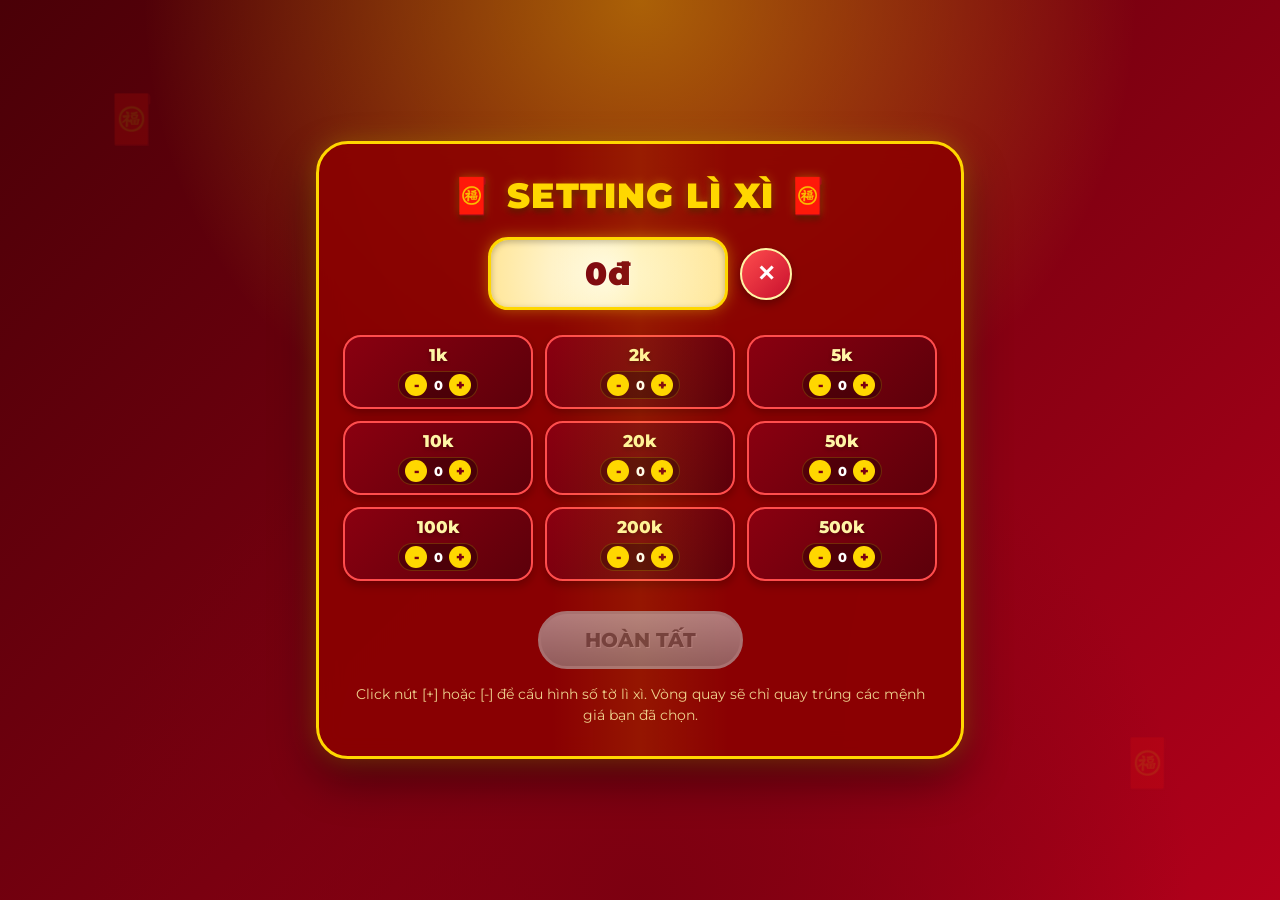
==== index.html @ 2b93f92f "Rename LixiMayMan.html to index.html" ====
<!DOCTYPE html>
<html lang="vi">

<head>
    <meta charset="UTF-8" />
    <meta name="viewport" content="width=device-width, initial-scale=1.0" />
    <title>🧧 Lì Xì May Mắn - Vòng Quay Tết 🧧</title>
    <!-- Google Fonts Montserrat for premium look and excellent Vietnamese support -->
    <link rel="preconnect" href="https://fonts.googleapis.com">
    <link rel="preconnect" href="https://fonts.gstatic.com" crossorigin>
    <link href="https://fonts.googleapis.com/css2?family=Montserrat:wght@400;600;700;900&display=swap" rel="stylesheet">
    <style>
        :root {
            --red-primary: #c8102e;
            --red-dark: #7a0010;
            --red-light: #ff4d4d;
            --gold-primary: #ffd700;
            --gold-light: #fff5a6;
            --gold-dark: #cc9900;
            --white: #ffffff;
            --bg-glass: rgba(139, 0, 0, 0.88);
            --border-gold: 3px solid #ffd700;
        }

        * {
            box-sizing: border-box;
            margin: 0;
            padding: 0;
            font-family: 'Montserrat', sans-serif;
        }

        body {
            min-height: 100vh;
            display: flex;
            justify-content: center;
            align-items: center;
            background: 
                radial-gradient(circle at top, rgba(255, 215, 0, 0.45), transparent 45%),
                radial-gradient(circle at bottom, rgba(122, 0, 16, 0.9), transparent 50%),
                linear-gradient(135deg, #4a0007, #7a0010, #b3001b);
            color: var(--white);
            overflow-x: hidden;
            position: relative;
        }

        /* Ambient Lucky Decorative Background Elements */
        body::before, body::after {
            content: '🧧';
            position: fixed;
            font-size: 3rem;
            opacity: 0.15;
            z-index: 0;
            pointer-events: none;
            animation: floatSlow 8s ease-in-out infinite;
        }
        body::before { top: 10%; left: 8%; animation-delay: 0s; }
        body::after { bottom: 12%; right: 8%; animation-delay: 4s; }

        @keyframes floatSlow {
            0%, 100% { transform: translateY(0) rotate(0deg); }
            50% { transform: translateY(-20px) rotate(15deg); }
        }

        .app {
            width: min(95vw, 680px);
            padding: 16px;
            z-index: 1;
        }

        .panel {
            background: var(--bg-glass);
            border: var(--border-gold);
            border-radius: 32px;
            padding: 30px 24px;
            box-shadow: 
                0 0 25px rgba(255, 215, 0, 0.25),
                0 20px 45px rgba(0, 0, 0, 0.45);
            text-align: center;
            backdrop-filter: blur(12px);
            -webkit-backdrop-filter: blur(12px);
            transition: opacity 0.3s ease, transform 0.3s ease;
            position: relative;
            overflow: hidden;
        }

        /* Subtle Gold Rim Shine Effect */
        .panel::before {
            content: '';
            position: absolute;
            top: -50%;
            left: -50%;
            width: 200%;
            height: 200%;
            background: linear-gradient(
                45deg,
                transparent 45%,
                rgba(255, 215, 0, 0.1) 50%,
                transparent 55%
            );
            transform: rotate(45deg);
            animation: shine 4.5s infinite linear;
            pointer-events: none;
        }

        @keyframes shine {
            0% { transform: translate(-30%, -30%) rotate(45deg); }
            100% { transform: translate(30%, 30%) rotate(45deg); }
        }

        h1, h2 {
            color: var(--gold-primary);
            font-size: clamp(1rem, 4.6vw, 2.2rem);
            font-weight: 900;
            text-transform: uppercase;
            letter-spacing: 1px;
            margin-bottom: 20px;
            text-shadow: 0 4px 6px rgba(0, 0, 0, 0.4), 0 0 10px rgba(255, 215, 0, 0.35);
            white-space: nowrap;
        }

        /* Remaining Budget Display on Wheel Screen */
        .remaining-budget {
            background: rgba(0, 0, 0, 0.35);
            border: 2px solid rgba(255, 215, 0, 0.3);
            display: none;
            align-items: center;
            gap: 8px;
            padding: 8px 18px;
            border-radius: 999px;
            font-size: 16px;
            font-weight: 700;
            color: var(--gold-light);
            margin-bottom: 10px;
            box-shadow: inset 0 2px 4px rgba(0, 0, 0, 0.3);
        }

        .remaining-budget span {
            color: var(--gold-primary);
            font-weight: 900;
        }

        /* Money Display Section */
        .money-display {
            display: flex;
            gap: 12px;
            justify-content: center;
            align-items: center;
            margin: 15px auto 25px;
        }

        #totalMoney {
            min-width: 240px;
            padding: 14px 20px;
            border-radius: 20px;
            background: radial-gradient(circle, #fffdf0, #ffe699);
            color: var(--red-dark);
            font-size: 32px;
            font-weight: 900;
            border: 3px solid var(--gold-primary);
            box-shadow: 
                inset 0 2px 6px rgba(0, 0, 0, 0.25),
                0 0 15px rgba(255, 215, 0, 0.4);
            letter-spacing: 0.5px;
            text-shadow: 1px 1px 0 rgba(255, 255, 255, 0.6);
        }

        /* Buttons Styling */
        button {
            border: 0;
            cursor: pointer;
            font-weight: 800;
            text-transform: uppercase;
            transition: all 0.15s cubic-bezier(0.175, 0.885, 0.32, 1.275);
            outline: none;
        }

        .clear-btn {
            width: 52px;
            height: 52px;
            border-radius: 50%;
            background: linear-gradient(135deg, #ff4d4d, #c8102e);
            color: var(--white);
            font-size: 22px;
            border: 2px solid var(--gold-light);
            box-shadow: 0 4px 10px rgba(0, 0, 0, 0.3);
            display: flex;
            justify-content: center;
            align-items: center;
        }

        .clear-btn:hover {
            transform: scale(1.08) rotate(90deg);
            background: linear-gradient(135deg, #ff6b6b, #e60000);
        }

        /* Money Grid Cards (Compact smaller grid layout) */
        .money-grid {
            display: grid;
            grid-template-columns: repeat(3, 1fr);
            gap: 12px;
            margin: 20px 0;
        }

        .money-card {
            background: linear-gradient(135deg, #8a0010, #5c000a);
            border: 2px solid #ff4d4d;
            border-radius: 18px;
            padding: 8px 4px;
            display: flex;
            flex-direction: column;
            align-items: center;
            gap: 6px;
            box-shadow: 0 4px 10px rgba(0, 0, 0, 0.25);
            transition: all 0.15s ease;
        }

        .money-card:hover {
            transform: translateY(-2px);
            border-color: var(--gold-primary);
        }

        .money-card.active {
            border-color: var(--gold-primary);
            background: linear-gradient(135deg, #a80010, #7a000a);
            box-shadow: 0 0 15px rgba(255, 215, 0, 0.4);
        }

        .money-card .val-label {
            font-size: 17px;
            font-weight: 800;
            color: var(--gold-light);
            user-select: none;
            text-shadow: 0 2px 4px rgba(0, 0, 0, 0.3);
        }

        .money-card .controls {
            display: flex;
            align-items: center;
            gap: 4px;
            background: rgba(0, 0, 0, 0.3);
            padding: 2px 6px;
            border-radius: 999px;
            border: 1px solid rgba(255, 215, 0, 0.2);
        }

        .money-card .btn-adjust {
            width: 22px;
            height: 22px;
            border-radius: 50%;
            background: var(--gold-primary);
            color: var(--red-dark);
            display: flex;
            align-items: center;
            justify-content: center;
            font-size: 14px;
            font-weight: 900;
            border: none;
        }

        .money-card .btn-adjust:hover {
            background: var(--white);
            transform: scale(1.1);
        }

        .money-card .qty-display {
            font-size: 13px;
            font-weight: 800;
            color: var(--white);
            min-width: 14px;
            text-align: center;
        }

        /* Action Buttons */
        .done-btn,
        .spin-btn {
            margin-top: 10px;
            padding: 14px 44px;
            border-radius: 999px;
            background: linear-gradient(180deg, #ffe066, #ffac00);
            color: var(--red-dark);
            font-size: 20px;
            border: 3px solid var(--gold-light);
            box-shadow: 
                0 6px 16px rgba(0, 0, 0, 0.3),
                0 0 15px rgba(255, 215, 0, 0.3);
            text-shadow: 1px 1px 0 rgba(255, 255, 255, 0.4);
        }

        .done-btn:hover:not(:disabled),
        .spin-btn:hover:not(:disabled) {
            transform: translateY(-2px);
            box-shadow: 
                0 8px 20px rgba(0, 0, 0, 0.4),
                0 0 25px rgba(255, 215, 0, 0.6);
            background: linear-gradient(180deg, #fff2a3, #ffbd1a);
        }

        .done-btn:disabled,
        .spin-btn:disabled {
            background: linear-gradient(180deg, #ccc, #999);
            color: #666;
            border-color: #bbb;
            cursor: not-allowed;
            opacity: 0.6;
            box-shadow: none;
        }

        /* Back to configuration button */
        .back-to-settings-btn {
            margin-top: 20px;
            padding: 8px 24px;
            border-radius: 999px;
            background: transparent;
            color: var(--gold-light);
            font-size: 14px;
            font-weight: 700;
            border: 2px dashed var(--gold-primary);
            opacity: 0.85;
            transition: all 0.15s ease;
        }

        .back-to-settings-btn:hover {
            opacity: 1;
            background: rgba(255, 215, 0, 0.12);
            color: var(--gold-primary);
            transform: translateY(-1px);
        }

        .hint {
            margin-top: 15px;
            font-size: 14px;
            color: var(--gold-light);
            opacity: 0.85;
            line-height: 1.5;
        }

        /* Wheel Screen Area */
        #wheelSection {
            display: none;
        }

        .wheel-container {
            position: relative;
            width: min(90%, 410px);
            aspect-ratio: 1 / 1;
            margin: 15px auto 20px;
        }

        .wheel-pointer {
            position: absolute;
            top: -14px;
            left: 50%;
            transform: translateX(-50%);
            width: 0;
            height: 0;
            border-left: 20px solid transparent;
            border-right: 20px solid transparent;
            border-top: 36px solid var(--gold-primary);
            z-index: 10;
            filter: drop-shadow(0 4px 6px rgba(0, 0, 0, 0.4));
        }

        .wheel-pointer::after {
            content: '';
            position: absolute;
            top: -40px;
            left: -14px;
            width: 28px;
            height: 28px;
            border-radius: 50%;
            background: radial-gradient(circle, var(--gold-light), var(--gold-dark));
            box-shadow: 0 2px 4px rgba(0,0,0,0.3);
        }

        #wheelCanvas {
            width: 100%;
            height: 100%;
            border-radius: 50%;
            display: block;
        }

        /* 3D Overlay Modal Box */
        .celebration-modal {
            position: fixed;
            inset: 0;
            background: rgba(0, 0, 0, 0.85);
            z-index: 100;
            display: none;
            align-items: center;
            justify-content: center;
            backdrop-filter: blur(8px);
            -webkit-backdrop-filter: blur(8px);
        }

        .celebration-modal.show {
            display: flex;
            animation: fadeIn 0.3s ease forwards;
        }

        .modal-card {
            background: linear-gradient(135deg, var(--red-dark), var(--red-primary));
            border: 4px solid var(--gold-primary);
            border-radius: 28px;
            width: min(90vw, 400px);
            padding: 35px 25px;
            text-align: center;
            box-shadow: 
                0 0 35px rgba(255, 215, 0, 0.4),
                0 15px 30px rgba(0, 0, 0, 0.6);
            transform: scale(0.7);
            animation: popIn 0.4s cubic-bezier(0.175, 0.885, 0.32, 1.275) forwards;
            position: relative;
        }

        @keyframes fadeIn {
            from { opacity: 0; }
            to { opacity: 1; }
        }

        @keyframes popIn {
            to { transform: scale(1); }
        }

        .lixi-envelope {
            margin-bottom: 25px;
        }

        .envelope-icon {
            font-size: 5.5rem;
            filter: drop-shadow(0 6px 10px rgba(0,0,0,0.3));
            animation: wobble 1.5s ease-in-out infinite alternate;
            display: inline-block;
        }

        @keyframes wobble {
            0% { transform: translateY(0) rotate(-6deg); }
            100% { transform: translateY(-8px) rotate(6deg); }
        }

        .lixi-envelope h3 {
            color: var(--gold-primary);
            font-size: 24px;
            font-weight: 900;
            margin: 15px 0 5px;
            text-shadow: 0 2px 4px rgba(0,0,0,0.4);
        }

        .lixi-envelope p {
            font-size: 16px;
            color: var(--gold-light);
            font-weight: 600;
        }

        .prize-glow {
            font-size: 46px;
            font-weight: 900;
            color: var(--gold-primary);
            margin: 15px 0;
            text-shadow: 
                0 0 10px rgba(255, 215, 0, 0.5),
                0 4px 10px rgba(0, 0, 0, 0.4);
            animation: pulseGlow 1.2s infinite;
        }

        @keyframes pulseGlow {
            0%, 100% { transform: scale(1); filter: brightness(1); }
            50% { transform: scale(1.06); filter: brightness(1.2); }
        }

        .claim-btn {
            padding: 14px 40px;
            border-radius: 999px;
            background: linear-gradient(180deg, #ffe45f, #f5a400);
            color: var(--red-dark);
            font-size: 20px;
            border: 2px solid var(--gold-light);
            box-shadow: 0 5px 15px rgba(0,0,0,0.3);
        }

        .claim-btn:hover {
            transform: scale(1.05);
            box-shadow: 0 6px 20px rgba(255,215,0,0.5);
            background: linear-gradient(180deg, #fff2a3, #ffbd1a);
        }

        /* Confetti particle elements */
        .confetti {
            position: fixed;
            top: -20px;
            animation: fall linear forwards;
            z-index: 101;
            border-radius: 2px;
        }

        @keyframes fall {
            to {
                transform: translateY(110vh) rotate(720deg);
                opacity: 0;
            }
        }

        /* Responsive Breakpoints */
        @media (max-width: 480px) {
            .panel {
                padding: 20px 14px;
            }

            .money-grid {
                grid-template-columns: repeat(3, 1fr);
                gap: 8px;
            }

            .money-card .val-label {
                font-size: 15px;
            }

            #totalMoney {
                min-width: 180px;
                font-size: 26px;
                padding: 10px 14px;
            }


        }
    </style>
</head>

<body>
    <main class="app">
        <!-- 🧧 SECTION 1: SETTING SCREEN -->
        <div id="settingSection" class="panel">
            <h1><span class="decor-emoji">🧧</span> Setting Lì Xì <span class="decor-emoji">🧧</span></h1>

            <div class="money-display">
                <div id="totalMoney">0đ</div>
                <button id="clearBtn" class="clear-btn" title="Xóa tổng tiền">✕</button>
            </div>

            <!-- List of Money Cards (Grid layout, compact) -->
            <div id="moneyGrid" class="money-grid"></div>

            <button id="doneBtn" class="done-btn" disabled>Hoàn tất</button>
            <p class="hint">Click nút [+] hoặc [-] để cấu hình số tờ lì xì. Vòng quay sẽ chỉ quay trúng các mệnh giá bạn đã chọn.</p>
        </div>

        <!-- 🎉 SECTION 2: WHEEL SCREEN -->
        <div id="wheelSection" class="panel">
            <h2><span class="decor-emoji">🎉</span> Vòng Quay May Mắn <span class="decor-emoji">🎉</span></h2>

            <!-- Budget Remaining Header -->
            <div class="remaining-budget">🧧 Số tiền còn lại: <span id="remainingMoneyText">0đ</span></div>

            <div class="wheel-container">
                <!-- Pointer pointer at 12 o'clock -->
                <div class="wheel-pointer"></div>
                <canvas id="wheelCanvas" width="500" height="500"></canvas>
            </div>

            <button id="spinBtn" class="spin-btn">Quay</button>
            <br />
            <!-- Back to configuration button -->
            <button id="backToSettingsBtn" class="back-to-settings-btn">Nạp thêm tiền 🧧</button>
        </div>
    </main>

    <!-- 🎁 Celebration overlay modal -->
    <div id="celebrationModal" class="celebration-modal">
        <div class="modal-card">
            <div class="lixi-envelope">
                <span class="envelope-icon">🧧</span>
                <h3>Nhận Lì Xì Thành Công</h3>
                <p>Số tiền lì xì của bạn là</p>
                <div class="prize-glow" id="modalPrizeAmount">100k</div>
            </div>
            <button id="claimBtn" class="claim-btn">Nhận Lì Xì</button>
        </div>
    </div>

    <!-- 💸 Out of Money warning overlay modal -->
    <div id="outOfMoneyModal" class="celebration-modal">
        <div class="modal-card" style="border-color: #ff4d4d; background: linear-gradient(135deg, #4a0007, #7a0010);">
            <div class="lixi-envelope">
                <span class="envelope-icon" style="animation: none;">💸</span>
                <h3 style="color: #ff4d4d;">Hết Tiền Lì Xì Rồi!</h3>
                <p style="margin: 10px 0; color: #ff9999;">Bạn đã hết tiền! Vui lòng nạp thêm tiền 😂</p>
            </div>
            <button id="goToSettingsBtn" class="claim-btn" style="background: linear-gradient(180deg, #ff6b6b, #c8102e); color: white; border-color: #ff9999;">Nạp Thêm Tiền 🧧</button>
        </div>
    </div>

    <script>
        // Available denominations
        const denominations = [
            { label: '1k', value: 1000 },
            { label: '2k', value: 2000 },
            { label: '5k', value: 5000 },
            { label: '10k', value: 10000 },
            { label: '20k', value: 20000 },
            { label: '50k', value: 50000 },
            { label: '100k', value: 100000 },
            { label: '200k', value: 200000 },
            { label: '500k', value: 500000 }
        ];

        // Store selected quantities for each denomination {value: count}
        const selectedQuantities = {};
        denominations.forEach(d => {
            selectedQuantities[d.value] = 0;
        });

        // DOM elements
        const settingSection = document.getElementById('settingSection');
        const wheelSection = document.getElementById('wheelSection');
        const totalMoney = document.getElementById('totalMoney');
        const moneyGrid = document.getElementById('moneyGrid');
        const clearBtn = document.getElementById('clearBtn');
        const doneBtn = document.getElementById('doneBtn');
        
        const canvas = document.getElementById('wheelCanvas');
        const spinBtn = document.getElementById('spinBtn');
        const remainingMoneyText = document.getElementById('remainingMoneyText');
        const backToSettingsBtn = document.getElementById('backToSettingsBtn');
        
        const celebrationModal = document.getElementById('celebrationModal');
        const modalPrizeAmount = document.getElementById('modalPrizeAmount');
        const claimBtn = document.getElementById('claimBtn');

        const outOfMoneyModal = document.getElementById('outOfMoneyModal');
        const goToSettingsBtn = document.getElementById('goToSettingsBtn');

        // State variables
        let wheelItems = []; // List of all denominations x 2
        let startAngle = 0;   // Current wheel rotation in radians
        let isSpinning = false;
        let audioCtx = null;

        // Formats values to display in a clean string
        function formatMoney(value) {
            if (value >= 1000) return `${value / 1000}k`;
            return `${value}đ`;
        }

        // Play boundary ticking sound via Web Audio API Synthesizer
        function playTickSound() {
            try {
                if (!audioCtx) {
                    audioCtx = new (window.AudioContext || window.webkitAudioContext)();
                }
                if (audioCtx.state === 'suspended') {
                    audioCtx.resume();
                }
                
                const osc = audioCtx.createOscillator();
                const gain = audioCtx.createGain();
                osc.connect(gain);
                gain.connect(audioCtx.destination);
                
                osc.type = 'sine';
                osc.frequency.setValueAtTime(600, audioCtx.currentTime);
                osc.frequency.exponentialRampToValueAtTime(150, audioCtx.currentTime + 0.08);
                
                gain.gain.setValueAtTime(0.08, audioCtx.currentTime);
                gain.gain.exponentialRampToValueAtTime(0.001, audioCtx.currentTime + 0.08);
                
                osc.start();
                osc.stop(audioCtx.currentTime + 0.08);
            } catch (e) {
                console.log('Audio Context error: ', e);
            }
        }

        // Play retro celebratory win music note cascade
        function playWinSound() {
            try {
                if (!audioCtx) {
                    audioCtx = new (window.AudioContext || window.webkitAudioContext)();
                }
                if (audioCtx.state === 'suspended') {
                    audioCtx.resume();
                }

                const notes = [523.25, 659.25, 783.99, 1046.50]; // C5, E5, G5, C6
                notes.forEach((freq, index) => {
                    const osc = audioCtx.createOscillator();
                    const gain = audioCtx.createGain();
                    osc.connect(gain);
                    gain.connect(audioCtx.destination);
                    
                    osc.type = 'triangle';
                    osc.frequency.value = freq;
                    
                    const time = audioCtx.currentTime + index * 0.12;
                    gain.gain.setValueAtTime(0.12, time);
                    gain.gain.exponentialRampToValueAtTime(0.001, time + 0.35);
                    
                    osc.start(time);
                    osc.stop(time + 0.35);
                });
            } catch (e) {
                console.log('Audio Context error: ', e);
            }
        }

        // Calculates sum of selected money
        function calculateTotal() {
            let total = 0;
            for (const [val, qty] of Object.entries(selectedQuantities)) {
                total += Number(val) * qty;
            }
            return total;
        }

        // Refreshes the display of total sum and enables/disables complete button
        function updateTotalDisplay() {
            const total = calculateTotal();
            totalMoney.textContent = total ? `${formatMoney(total)} đ` : '0đ';
            
            // Check if at least 1 bill has been selected
            let hasSelection = false;
            for (const qty of Object.values(selectedQuantities)) {
                if (qty > 0) {
                    hasSelection = true;
                    break;
                }
            }
            doneBtn.disabled = !hasSelection;
        }

        // Refreshes remaining budget on Wheel screen
        function updateRemainingDisplay() {
            const total = calculateTotal();
            remainingMoneyText.textContent = total ? `${formatMoney(total)} đ` : '0đ';
        }

        // Renders Grid of Money Cards
        function renderMoneyGrid() {
            moneyGrid.innerHTML = '';

            denominations.forEach(item => {
                const qty = selectedQuantities[item.value] || 0;
                
                const card = document.createElement('div');
                card.className = `money-card ${qty > 0 ? 'active' : ''}`;
                
                // Allow clicking the card itself to increase quantity
                card.addEventListener('click', (e) => {
                    // Prevent trigger if clicking adjust buttons directly
                    if (e.target.classList.contains('btn-adjust')) return;
                    adjustQuantity(item.value, 1);
                });

                const label = document.createElement('div');
                label.className = 'val-label';
                label.textContent = item.label;

                const controls = document.createElement('div');
                controls.className = 'controls';

                const minusBtn = document.createElement('button');
                minusBtn.className = 'btn-adjust';
                minusBtn.textContent = '-';
                minusBtn.addEventListener('click', () => adjustQuantity(item.value, -1));

                const qtySpan = document.createElement('span');
                qtySpan.className = 'qty-display';
                qtySpan.textContent = qty;

                const plusBtn = document.createElement('button');
                plusBtn.className = 'btn-adjust';
                plusBtn.textContent = '+';
                plusBtn.addEventListener('click', () => adjustQuantity(item.value, 1));

                controls.appendChild(minusBtn);
                controls.appendChild(qtySpan);
                controls.appendChild(plusBtn);

                card.appendChild(label);
                card.appendChild(controls);
                
                moneyGrid.appendChild(card);
            });
        }

        // Adjusts quantities up or down
        function adjustQuantity(value, delta) {
            const currentQty = selectedQuantities[value] || 0;
            const newQty = Math.max(0, currentQty + delta);
            selectedQuantities[value] = newQty;
            
            updateTotalDisplay();
            renderMoneyGrid();
        }

        // Create the wheel segments array (All denominations x 2)
        function makeWheelItems() {
            wheelItems = [...denominations, ...denominations];
        }

        // Draws highly polished Canvas wheel
        function drawWheel(angle = 0) {
            const ctx = canvas.getContext('2d');
            const cw = canvas.width;
            const ch = canvas.height;
            const cx = cw / 2;
            const cy = ch / 2;
            const radius = cx - 18; // Margin for LED viền

            ctx.clearRect(0, 0, cw, ch);

            // 1. Draw outer gold decorative rim shadow/body
            ctx.beginPath();
            ctx.arc(cx, cy, radius + 12, 0, Math.PI * 2);
            ctx.fillStyle = '#cc9900'; // Dark Gold Base
            ctx.fill();

            ctx.beginPath();
            ctx.arc(cx, cy, radius + 8, 0, Math.PI * 2);
            const goldGrad = ctx.createLinearGradient(0, 0, cw, ch);
            goldGrad.addColorStop(0, '#ffe875');
            goldGrad.addColorStop(0.5, '#f5ac00');
            goldGrad.addColorStop(1, '#9e6b00');
            ctx.fillStyle = goldGrad;
            ctx.fill();

            // 2. Draw Wheel Inner Circle background
            ctx.beginPath();
            ctx.arc(cx, cy, radius, 0, Math.PI * 2);
            ctx.fillStyle = '#80000a';
            ctx.fill();

            // 3. Draw Slices
            const sliceCount = wheelItems.length;
            const sliceAngle = (Math.PI * 2) / sliceCount;

            for (let i = 0; i < sliceCount; i++) {
                const start = angle + i * sliceAngle;
                const end = start + sliceAngle;

                // Draw sector fill
                ctx.beginPath();
                ctx.moveTo(cx, cy);
                ctx.arc(cx, cy, radius, start, end);
                // Alternate deep red / brighter lucky red segments
                ctx.fillStyle = (i % 2 === 0) ? '#cc1428' : '#e62237';
                ctx.fill();

                // Draw golden border slice lines
                ctx.beginPath();
                ctx.moveTo(cx, cy);
                ctx.arc(cx, cy, radius, start, end);
                ctx.strokeStyle = 'rgba(255, 215, 0, 0.4)';
                ctx.lineWidth = 2;
                ctx.stroke();

                // 4. Draw labels rotated towards the center (using Segoe UI/Arial fallback which fully supports Vietnamese)
                ctx.save();
                ctx.translate(cx, cy);
                ctx.rotate(start + sliceAngle / 2);
                
                ctx.textAlign = 'right';
                ctx.textBaseline = 'middle';
                ctx.fillStyle = '#ffd700'; // Yellow/Gold text
                ctx.font = 'bold 16px "Segoe UI", Arial, sans-serif';
                
                // Shadow for text legibility
                ctx.shadowColor = 'rgba(0, 0, 0, 0.6)';
                ctx.shadowBlur = 4;
                ctx.shadowOffsetX = 1;
                ctx.shadowOffsetY = 1;

                // Position labels near outer edge of wheel
                ctx.fillText(wheelItems[i].label, radius - 26, 0);
                ctx.restore();
            }

            // 5. Center gold hub (glowing button style)
            ctx.save();
            ctx.beginPath();
            ctx.arc(cx, cy, 40, 0, Math.PI * 2);
            const hubGrad = ctx.createRadialGradient(cx, cy, 4, cx, cy, 40);
            hubGrad.addColorStop(0, '#fffbe6');
            hubGrad.addColorStop(0.4, '#ffe45f');
            hubGrad.addColorStop(1, '#ff9900');
            ctx.fillStyle = hubGrad;
            ctx.strokeStyle = '#80000a';
            ctx.lineWidth = 5;
            ctx.shadowColor = 'rgba(0,0,0,0.5)';
            ctx.shadowBlur = 10;
            ctx.fill();
            ctx.stroke();
            ctx.restore();

            // Center Text
            ctx.textAlign = 'center';
            ctx.textBaseline = 'middle';
            ctx.fillStyle = '#80000a';
            ctx.font = '900 16px "Segoe UI", Arial, sans-serif';
            ctx.fillText('LÌ XÌ', cx, cy);

            // 6. Draw LED Blinkers around gold border
            const ledCount = 18;
            const blinkState = Math.floor(Date.now() / 250) % 2; // LED toggle interval
            
            for (let i = 0; i < ledCount; i++) {
                const ledAngle = i * ((Math.PI * 2) / ledCount);
                const lx = cx + (radius + 4) * Math.cos(ledAngle);
                const ly = cy + (radius + 4) * Math.sin(ledAngle);

                ctx.beginPath();
                ctx.arc(lx, ly, 5, 0, Math.PI * 2);
                
                // Alternate blink state
                const active = (i % 2 === blinkState);
                ctx.fillStyle = active ? '#ffffff' : '#ffd700';
                
                if (active) {
                    ctx.save();
                    ctx.shadowColor = '#ffffff';
                    ctx.shadowBlur = 12;
                    ctx.fill();
                    ctx.restore();
                } else {
                    ctx.fill();
                }
            }
        }

        // Animation frame Loop to draw static blinking LED Viền
        function startLedLoop() {
            function frame() {
                if (!isSpinning) {
                    drawWheel(startAngle);
                }
                requestAnimationFrame(frame);
            }
            requestAnimationFrame(frame);
        }

        // Spins the wheel and computes deceleration stopping exactly on a selected bill segment
        function spinWheel() {
            if (isSpinning) return;

            // Gather selected bills array
            const activePool = [];
            for (const [val, qty] of Object.entries(selectedQuantities)) {
                if (qty > 0) {
                    for (let i = 0; i < qty; i++) {
                        activePool.push(Number(val));
                    }
                }
            }

            // If out of money, trigger outOfMoneyModal warning popup
            if (!activePool.length) {
                outOfMoneyModal.classList.add('show');
                return;
            }

            isSpinning = true;
            spinBtn.disabled = true;

            // Pick a random prize from selection
            const prizeValue = activePool[Math.floor(Math.random() * activePool.length)];

            // Deduct 1 from the quantity of that prize value (Spin-to-Deplete)
            selectedQuantities[prizeValue]--;
            updateRemainingDisplay();

            // Find matching wheel segments
            const matchedSlices = [];
            wheelItems.forEach((item, index) => {
                if (item.value === prizeValue) {
                    matchedSlices.push(index);
                }
            });

            // Randomly target one of the two identical segments
            const targetedSliceIndex = matchedSlices[Math.floor(Math.random() * matchedSlices.length)];
            const sliceCount = wheelItems.length;
            const sliceAngle = (Math.PI * 2) / sliceCount;

            // Pointer lies at 12 o'clock (270deg = 3*Math.PI/2)
            // Sector landing formula
            const currentNorm = startAngle % (Math.PI * 2);
            let targetDiff = (3 * Math.PI / 2) - (targetedSliceIndex * sliceAngle + sliceAngle / 2);
            
            // Format to positive values
            targetDiff = (targetDiff + Math.PI * 4) % (Math.PI * 2);

            const extraRounds = 8 + Math.floor(Math.random() * 4); // 8-12 spins
            const destinationAngle = startAngle + (extraRounds * Math.PI * 2) + (targetDiff - currentNorm);

            const startTime = performance.now();
            const duration = 5200; // 5.2s transition
            const startingSpinAngle = startAngle;
            let lastAudioTickAngle = startingSpinAngle;

            function animateSpin(now) {
                const elapsed = now - startTime;
                
                if (elapsed >= duration) {
                    startAngle = destinationAngle;
                    drawWheel(startAngle);
                    
                    isSpinning = false;
                    spinBtn.disabled = false;
                    
                    // Show celebration modal
                    triggerCelebration(prizeValue);
                    return;
                }

                // Smooth decelerating cubic-bezier transition curve
                const progress = elapsed / duration;
                const easeOut = 1 - Math.pow(1 - progress, 3.5);
                startAngle = startingSpinAngle + (destinationAngle - startingSpinAngle) * easeOut;

                // Ticking audio triggers as divisions boundaries pass
                if (Math.abs(startAngle - lastAudioTickAngle) >= sliceAngle) {
                    playTickSound();
                    lastAudioTickAngle = startAngle;
                }

                drawWheel(startAngle);
                requestAnimationFrame(animateSpin);
            }

            requestAnimationFrame(animateSpin);
        }

        // Activates pop-up and particle drops
        function triggerCelebration(prizeValue) {
            playWinSound();
            modalPrizeAmount.textContent = formatMoney(prizeValue);
            celebrationModal.classList.add('show');
            createConfettiEffect();
        }

        // Golden & Red Confetti Drops
        function createConfettiEffect() {
            const colors = ['#ffd700', '#ff3b30', '#ffffff', '#ffcc00'];
            
            for (let i = 0; i < 90; i++) {
                const piece = document.createElement('div');
                piece.className = 'confetti';
                piece.style.left = `${Math.random() * 100}vw`;
                piece.style.background = colors[Math.floor(Math.random() * colors.length)];
                piece.style.width = `${Math.random() * 8 + 6}px`;
                piece.style.height = `${Math.random() * 14 + 8}px`;
                piece.style.animationDelay = `${Math.random() * 0.4}s`;
                piece.style.animationDuration = `${Math.random() * 1.5 + 1.5}s`;
                piece.style.transform = `rotate(${Math.random() * 360}deg)`;
                
                document.body.appendChild(piece);
                setTimeout(() => piece.remove(), 2800);
            }
        }

        // Reset Settings and total sum
        clearBtn.addEventListener('click', () => {
            for (const key in selectedQuantities) {
                selectedQuantities[key] = 0;
            }
            updateTotalDisplay();
            renderMoneyGrid();
        });

        // Trigger settings completion
        doneBtn.addEventListener('click', () => {
            makeWheelItems();
            drawWheel(0);
            
            settingSection.style.display = 'none';
            wheelSection.style.display = 'block';
            updateRemainingDisplay();
        });

        // Run wheel spin
        spinBtn.addEventListener('click', spinWheel);

        // Claim prize triggers: closes modal and keeps user on Wheel screen
        claimBtn.addEventListener('click', () => {
            celebrationModal.classList.remove('show');
            updateRemainingDisplay();
        });

        // Navigation back to Setting screen
        backToSettingsBtn.addEventListener('click', () => {
            wheelSection.style.display = 'none';
            settingSection.style.display = 'block';
            startAngle = 0;
            updateTotalDisplay();
            renderMoneyGrid();
        });

        // Go to settings button on out-of-money modal
        goToSettingsBtn.addEventListener('click', () => {
            outOfMoneyModal.classList.remove('show');
            wheelSection.style.display = 'none';
            settingSection.style.display = 'block';
            startAngle = 0;
            updateTotalDisplay();
            renderMoneyGrid();
        });

        // Initialize App
        document.title = `🧧 Lì Xì May Mắn - Vòng Quay Tết ${new Date().getFullYear()} 🧧`;
        renderMoneyGrid();
        updateTotalDisplay();
        startLedLoop();
    </script>
</body>

</html>
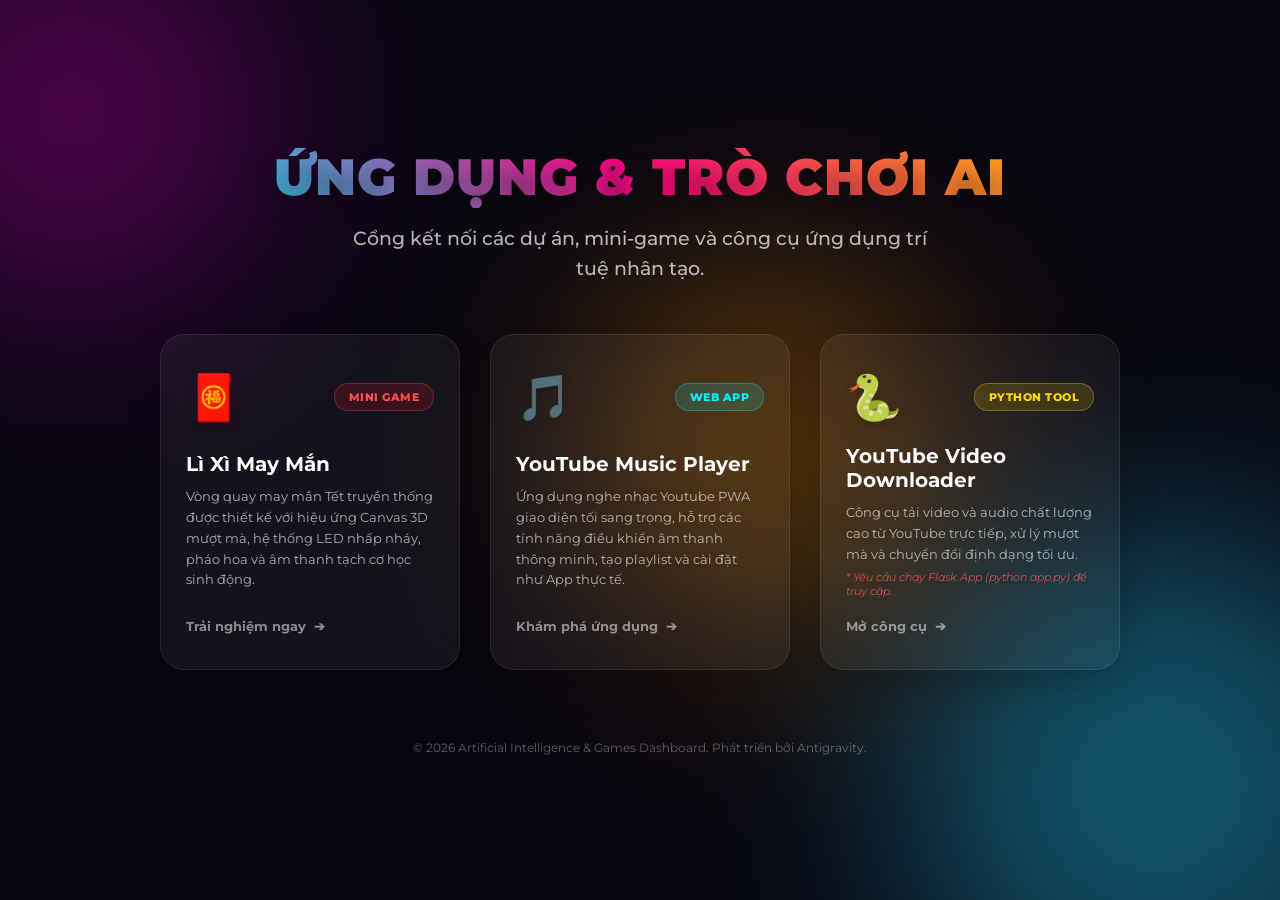
==== commit 7fe589ba: "Feat: Them giao dien Dashboard Menu tai index.html va tach asset folder" ====
--- a/index.html
+++ b/index.html
@@ -2,1113 +2,93 @@
 <html lang="vi">
 
 <head>
-    <meta charset="UTF-8" />
-    <meta name="viewport" content="width=device-width, initial-scale=1.0" />
-    <title>🧧 Lì Xì May Mắn - Vòng Quay Tết 🧧</title>
-    <!-- Google Fonts Montserrat for premium look and excellent Vietnamese support -->
+    <meta charset="UTF-8">
+    <meta name="viewport" content="width=device-width, initial-scale=1.0">
+    <title>AI & Games Dashboard</title>
+    <!-- Google Fonts Montserrat -->
     <link rel="preconnect" href="https://fonts.googleapis.com">
     <link rel="preconnect" href="https://fonts.gstatic.com" crossorigin>
-    <link href="https://fonts.googleapis.com/css2?family=Montserrat:wght@400;600;700;900&display=swap" rel="stylesheet">
-    <style>
-        :root {
-            --red-primary: #c8102e;
-            --red-dark: #7a0010;
-            --red-light: #ff4d4d;
-            --gold-primary: #ffd700;
-            --gold-light: #fff5a6;
-            --gold-dark: #cc9900;
-            --white: #ffffff;
-            --bg-glass: rgba(139, 0, 0, 0.88);
-            --border-gold: 3px solid #ffd700;
-        }
-
-        * {
-            box-sizing: border-box;
-            margin: 0;
-            padding: 0;
-            font-family: 'Montserrat', sans-serif;
-        }
-
-        body {
-            min-height: 100vh;
-            display: flex;
-            justify-content: center;
-            align-items: center;
-            background: 
-                radial-gradient(circle at top, rgba(255, 215, 0, 0.45), transparent 45%),
-                radial-gradient(circle at bottom, rgba(122, 0, 16, 0.9), transparent 50%),
-                linear-gradient(135deg, #4a0007, #7a0010, #b3001b);
-            color: var(--white);
-            overflow-x: hidden;
-            position: relative;
-        }
-
-        /* Ambient Lucky Decorative Background Elements */
-        body::before, body::after {
-            content: '🧧';
-            position: fixed;
-            font-size: 3rem;
-            opacity: 0.15;
-            z-index: 0;
-            pointer-events: none;
-            animation: floatSlow 8s ease-in-out infinite;
-        }
-        body::before { top: 10%; left: 8%; animation-delay: 0s; }
-        body::after { bottom: 12%; right: 8%; animation-delay: 4s; }
-
-        @keyframes floatSlow {
-            0%, 100% { transform: translateY(0) rotate(0deg); }
-            50% { transform: translateY(-20px) rotate(15deg); }
-        }
-
-        .app {
-            width: min(95vw, 680px);
-            padding: 16px;
-            z-index: 1;
-        }
-
-        .panel {
-            background: var(--bg-glass);
-            border: var(--border-gold);
-            border-radius: 32px;
-            padding: 30px 24px;
-            box-shadow: 
-                0 0 25px rgba(255, 215, 0, 0.25),
-                0 20px 45px rgba(0, 0, 0, 0.45);
-            text-align: center;
-            backdrop-filter: blur(12px);
-            -webkit-backdrop-filter: blur(12px);
-            transition: opacity 0.3s ease, transform 0.3s ease;
-            position: relative;
-            overflow: hidden;
-        }
-
-        /* Subtle Gold Rim Shine Effect */
-        .panel::before {
-            content: '';
-            position: absolute;
-            top: -50%;
-            left: -50%;
-            width: 200%;
-            height: 200%;
-            background: linear-gradient(
-                45deg,
-                transparent 45%,
-                rgba(255, 215, 0, 0.1) 50%,
-                transparent 55%
-            );
-            transform: rotate(45deg);
-            animation: shine 4.5s infinite linear;
-            pointer-events: none;
-        }
-
-        @keyframes shine {
-            0% { transform: translate(-30%, -30%) rotate(45deg); }
-            100% { transform: translate(30%, 30%) rotate(45deg); }
-        }
-
-        h1, h2 {
-            color: var(--gold-primary);
-            font-size: clamp(1rem, 4.6vw, 2.2rem);
-            font-weight: 900;
-            text-transform: uppercase;
-            letter-spacing: 1px;
-            margin-bottom: 20px;
-            text-shadow: 0 4px 6px rgba(0, 0, 0, 0.4), 0 0 10px rgba(255, 215, 0, 0.35);
-            white-space: nowrap;
-        }
-
-        /* Remaining Budget Display on Wheel Screen */
-        .remaining-budget {
-            background: rgba(0, 0, 0, 0.35);
-            border: 2px solid rgba(255, 215, 0, 0.3);
-            display: none;
-            align-items: center;
-            gap: 8px;
-            padding: 8px 18px;
-            border-radius: 999px;
-            font-size: 16px;
-            font-weight: 700;
-            color: var(--gold-light);
-            margin-bottom: 10px;
-            box-shadow: inset 0 2px 4px rgba(0, 0, 0, 0.3);
-        }
-
-        .remaining-budget span {
-            color: var(--gold-primary);
-            font-weight: 900;
-        }
-
-        /* Money Display Section */
-        .money-display {
-            display: flex;
-            gap: 12px;
-            justify-content: center;
-            align-items: center;
-            margin: 15px auto 25px;
-        }
-
-        #totalMoney {
-            min-width: 240px;
-            padding: 14px 20px;
-            border-radius: 20px;
-            background: radial-gradient(circle, #fffdf0, #ffe699);
-            color: var(--red-dark);
-            font-size: 32px;
-            font-weight: 900;
-            border: 3px solid var(--gold-primary);
-            box-shadow: 
-                inset 0 2px 6px rgba(0, 0, 0, 0.25),
-                0 0 15px rgba(255, 215, 0, 0.4);
-            letter-spacing: 0.5px;
-            text-shadow: 1px 1px 0 rgba(255, 255, 255, 0.6);
-        }
-
-        /* Buttons Styling */
-        button {
-            border: 0;
-            cursor: pointer;
-            font-weight: 800;
-            text-transform: uppercase;
-            transition: all 0.15s cubic-bezier(0.175, 0.885, 0.32, 1.275);
-            outline: none;
-        }
-
-        .clear-btn {
-            width: 52px;
-            height: 52px;
-            border-radius: 50%;
-            background: linear-gradient(135deg, #ff4d4d, #c8102e);
-            color: var(--white);
-            font-size: 22px;
-            border: 2px solid var(--gold-light);
-            box-shadow: 0 4px 10px rgba(0, 0, 0, 0.3);
-            display: flex;
-            justify-content: center;
-            align-items: center;
-        }
-
-        .clear-btn:hover {
-            transform: scale(1.08) rotate(90deg);
-            background: linear-gradient(135deg, #ff6b6b, #e60000);
-        }
-
-        /* Money Grid Cards (Compact smaller grid layout) */
-        .money-grid {
-            display: grid;
-            grid-template-columns: repeat(3, 1fr);
-            gap: 12px;
-            margin: 20px 0;
-        }
-
-        .money-card {
-            background: linear-gradient(135deg, #8a0010, #5c000a);
-            border: 2px solid #ff4d4d;
-            border-radius: 18px;
-            padding: 8px 4px;
-            display: flex;
-            flex-direction: column;
-            align-items: center;
-            gap: 6px;
-            box-shadow: 0 4px 10px rgba(0, 0, 0, 0.25);
-            transition: all 0.15s ease;
-        }
-
-        .money-card:hover {
-            transform: translateY(-2px);
-            border-color: var(--gold-primary);
-        }
-
-        .money-card.active {
-            border-color: var(--gold-primary);
-            background: linear-gradient(135deg, #a80010, #7a000a);
-            box-shadow: 0 0 15px rgba(255, 215, 0, 0.4);
-        }
-
-        .money-card .val-label {
-            font-size: 17px;
-            font-weight: 800;
-            color: var(--gold-light);
-            user-select: none;
-            text-shadow: 0 2px 4px rgba(0, 0, 0, 0.3);
-        }
-
-        .money-card .controls {
-            display: flex;
-            align-items: center;
-            gap: 4px;
-            background: rgba(0, 0, 0, 0.3);
-            padding: 2px 6px;
-            border-radius: 999px;
-            border: 1px solid rgba(255, 215, 0, 0.2);
-        }
-
-        .money-card .btn-adjust {
-            width: 22px;
-            height: 22px;
-            border-radius: 50%;
-            background: var(--gold-primary);
-            color: var(--red-dark);
-            display: flex;
-            align-items: center;
-            justify-content: center;
-            font-size: 14px;
-            font-weight: 900;
-            border: none;
-        }
-
-        .money-card .btn-adjust:hover {
-            background: var(--white);
-            transform: scale(1.1);
-        }
-
-        .money-card .qty-display {
-            font-size: 13px;
-            font-weight: 800;
-            color: var(--white);
-            min-width: 14px;
-            text-align: center;
-        }
-
-        /* Action Buttons */
-        .done-btn,
-        .spin-btn {
-            margin-top: 10px;
-            padding: 14px 44px;
-            border-radius: 999px;
-            background: linear-gradient(180deg, #ffe066, #ffac00);
-            color: var(--red-dark);
-            font-size: 20px;
-            border: 3px solid var(--gold-light);
-            box-shadow: 
-                0 6px 16px rgba(0, 0, 0, 0.3),
-                0 0 15px rgba(255, 215, 0, 0.3);
-            text-shadow: 1px 1px 0 rgba(255, 255, 255, 0.4);
-        }
-
-        .done-btn:hover:not(:disabled),
-        .spin-btn:hover:not(:disabled) {
-            transform: translateY(-2px);
-            box-shadow: 
-                0 8px 20px rgba(0, 0, 0, 0.4),
-                0 0 25px rgba(255, 215, 0, 0.6);
-            background: linear-gradient(180deg, #fff2a3, #ffbd1a);
-        }
-
-        .done-btn:disabled,
-        .spin-btn:disabled {
-            background: linear-gradient(180deg, #ccc, #999);
-            color: #666;
-            border-color: #bbb;
-            cursor: not-allowed;
-            opacity: 0.6;
-            box-shadow: none;
-        }
-
-        /* Back to configuration button */
-        .back-to-settings-btn {
-            margin-top: 20px;
-            padding: 8px 24px;
-            border-radius: 999px;
-            background: transparent;
-            color: var(--gold-light);
-            font-size: 14px;
-            font-weight: 700;
-            border: 2px dashed var(--gold-primary);
-            opacity: 0.85;
-            transition: all 0.15s ease;
-        }
-
-        .back-to-settings-btn:hover {
-            opacity: 1;
-            background: rgba(255, 215, 0, 0.12);
-            color: var(--gold-primary);
-            transform: translateY(-1px);
-        }
-
-        .hint {
-            margin-top: 15px;
-            font-size: 14px;
-            color: var(--gold-light);
-            opacity: 0.85;
-            line-height: 1.5;
-        }
-
-        /* Wheel Screen Area */
-        #wheelSection {
-            display: none;
-        }
-
-        .wheel-container {
-            position: relative;
-            width: min(90%, 410px);
-            aspect-ratio: 1 / 1;
-            margin: 15px auto 20px;
-        }
-
-        .wheel-pointer {
-            position: absolute;
-            top: -14px;
-            left: 50%;
-            transform: translateX(-50%);
-            width: 0;
-            height: 0;
-            border-left: 20px solid transparent;
-            border-right: 20px solid transparent;
-            border-top: 36px solid var(--gold-primary);
-            z-index: 10;
-            filter: drop-shadow(0 4px 6px rgba(0, 0, 0, 0.4));
-        }
-
-        .wheel-pointer::after {
-            content: '';
-            position: absolute;
-            top: -40px;
-            left: -14px;
-            width: 28px;
-            height: 28px;
-            border-radius: 50%;
-            background: radial-gradient(circle, var(--gold-light), var(--gold-dark));
-            box-shadow: 0 2px 4px rgba(0,0,0,0.3);
-        }
-
-        #wheelCanvas {
-            width: 100%;
-            height: 100%;
-            border-radius: 50%;
-            display: block;
-        }
-
-        /* 3D Overlay Modal Box */
-        .celebration-modal {
-            position: fixed;
-            inset: 0;
-            background: rgba(0, 0, 0, 0.85);
-            z-index: 100;
-            display: none;
-            align-items: center;
-            justify-content: center;
-            backdrop-filter: blur(8px);
-            -webkit-backdrop-filter: blur(8px);
-        }
-
-        .celebration-modal.show {
-            display: flex;
-            animation: fadeIn 0.3s ease forwards;
-        }
-
-        .modal-card {
-            background: linear-gradient(135deg, var(--red-dark), var(--red-primary));
-            border: 4px solid var(--gold-primary);
-            border-radius: 28px;
-            width: min(90vw, 400px);
-            padding: 35px 25px;
-            text-align: center;
-            box-shadow: 
-                0 0 35px rgba(255, 215, 0, 0.4),
-                0 15px 30px rgba(0, 0, 0, 0.6);
-            transform: scale(0.7);
-            animation: popIn 0.4s cubic-bezier(0.175, 0.885, 0.32, 1.275) forwards;
-            position: relative;
-        }
-
-        @keyframes fadeIn {
-            from { opacity: 0; }
-            to { opacity: 1; }
-        }
-
-        @keyframes popIn {
-            to { transform: scale(1); }
-        }
-
-        .lixi-envelope {
-            margin-bottom: 25px;
-        }
-
-        .envelope-icon {
-            font-size: 5.5rem;
-            filter: drop-shadow(0 6px 10px rgba(0,0,0,0.3));
-            animation: wobble 1.5s ease-in-out infinite alternate;
-            display: inline-block;
-        }
-
-        @keyframes wobble {
-            0% { transform: translateY(0) rotate(-6deg); }
-            100% { transform: translateY(-8px) rotate(6deg); }
-        }
-
-        .lixi-envelope h3 {
-            color: var(--gold-primary);
-            font-size: 24px;
-            font-weight: 900;
-            margin: 15px 0 5px;
-            text-shadow: 0 2px 4px rgba(0,0,0,0.4);
-        }
-
-        .lixi-envelope p {
-            font-size: 16px;
-            color: var(--gold-light);
-            font-weight: 600;
-        }
-
-        .prize-glow {
-            font-size: 46px;
-            font-weight: 900;
-            color: var(--gold-primary);
-            margin: 15px 0;
-            text-shadow: 
-                0 0 10px rgba(255, 215, 0, 0.5),
-                0 4px 10px rgba(0, 0, 0, 0.4);
-            animation: pulseGlow 1.2s infinite;
-        }
-
-        @keyframes pulseGlow {
-            0%, 100% { transform: scale(1); filter: brightness(1); }
-            50% { transform: scale(1.06); filter: brightness(1.2); }
-        }
-
-        .claim-btn {
-            padding: 14px 40px;
-            border-radius: 999px;
-            background: linear-gradient(180deg, #ffe45f, #f5a400);
-            color: var(--red-dark);
-            font-size: 20px;
-            border: 2px solid var(--gold-light);
-            box-shadow: 0 5px 15px rgba(0,0,0,0.3);
-        }
-
-        .claim-btn:hover {
-            transform: scale(1.05);
-            box-shadow: 0 6px 20px rgba(255,215,0,0.5);
-            background: linear-gradient(180deg, #fff2a3, #ffbd1a);
-        }
-
-        /* Confetti particle elements */
-        .confetti {
-            position: fixed;
-            top: -20px;
-            animation: fall linear forwards;
-            z-index: 101;
-            border-radius: 2px;
-        }
-
-        @keyframes fall {
-            to {
-                transform: translateY(110vh) rotate(720deg);
-                opacity: 0;
-            }
-        }
-
-        /* Responsive Breakpoints */
-        @media (max-width: 480px) {
-            .panel {
-                padding: 20px 14px;
-            }
-
-            .money-grid {
-                grid-template-columns: repeat(3, 1fr);
-                gap: 8px;
-            }
-
-            .money-card .val-label {
-                font-size: 15px;
-            }
-
-            #totalMoney {
-                min-width: 180px;
-                font-size: 26px;
-                padding: 10px 14px;
-            }
-
-
-        }
-    </style>
+    <link href="https://fonts.googleapis.com/css2?family=Montserrat:wght@400;500;700;900&display=swap" rel="stylesheet">
+    
+    <!-- Link to external stylesheet in asset/css/ -->
+    <link rel="stylesheet" href="asset/css/style.css">
 </head>
 
 <body>
-    <main class="app">
-        <!-- 🧧 SECTION 1: SETTING SCREEN -->
-        <div id="settingSection" class="panel">
-            <h1><span class="decor-emoji">🧧</span> Setting Lì Xì <span class="decor-emoji">🧧</span></h1>
+    <!-- Background neon glowing orbs -->
+    <div class="background">
+        <div class="orb orb-1"></div>
+        <div class="orb orb-2"></div>
+        <div class="orb orb-3"></div>
+    </div>
 
-            <div class="money-display">
-                <div id="totalMoney">0đ</div>
-                <button id="clearBtn" class="clear-btn" title="Xóa tổng tiền">✕</button>
-            </div>
+    <!-- Main Container -->
+    <main class="container">
+        <header>
+            <h1>Ứng Dụng & Trò Chơi AI</h1>
+            <p class="subtitle">Cổng kết nối các dự án, mini-game và công cụ ứng dụng trí tuệ nhân tạo.</p>
+        </header>
 
-            <!-- List of Money Cards (Grid layout, compact) -->
-            <div id="moneyGrid" class="money-grid"></div>
+        <!-- Menu Cards Grid -->
+        <div class="menu-grid">
+            <!-- Card 1: Vòng quay Lì Xì -->
+            <a href="Game/Lixi/index.html" class="menu-card card-lixi">
+                <div class="card-header">
+                    <span class="card-icon">🧧</span>
+                    <span class="card-tag tag-game">Mini Game</span>
+                </div>
+                <div class="card-body">
+                    <h2>Lì Xì May Mắn</h2>
+                    <p>Vòng quay may mắn Tết truyền thống được thiết kế với hiệu ứng Canvas 3D mượt mà, hệ thống LED nhấp nháy, pháo hoa và âm thanh tạch cơ học sinh động.</p>
+                </div>
+                <div class="card-footer">
+                    <span>Trải nghiệm ngay</span>
+                    <span class="arrow-icon">➔</span>
+                </div>
+            </a>
 
-            <button id="doneBtn" class="done-btn" disabled>Hoàn tất</button>
-            <p class="hint">Click nút [+] hoặc [-] để cấu hình số tờ lì xì. Vòng quay sẽ chỉ quay trúng các mệnh giá bạn đã chọn.</p>
+            <!-- Card 2: YouTube Music Player PWA -->
+            <a href="youtube-music-player/pwa/index.html" class="menu-card card-music">
+                <div class="card-header">
+                    <span class="card-icon">🎵</span>
+                    <span class="card-tag tag-music">Web App</span>
+                </div>
+                <div class="card-body">
+                    <h2>YouTube Music Player</h2>
+                    <p>Ứng dụng nghe nhạc Youtube PWA giao diện tối sang trọng, hỗ trợ các tính năng điều khiển âm thanh thông minh, tạo playlist và cài đặt như App thực tế.</p>
+                </div>
+                <div class="card-footer">
+                    <span>Khám phá ứng dụng</span>
+                    <span class="arrow-icon">➔</span>
+                </div>
+            </a>
+
+            <!-- Card 3: Download Video Youtube -->
+            <a href="http://localhost:5000" target="_blank" class="menu-card card-downloader">
+                <div class="card-header">
+                    <span class="card-icon">🐍</span>
+                    <span class="card-tag tag-python">Python Tool</span>
+                </div>
+                <div class="card-body">
+                    <h2>YouTube Video Downloader</h2>
+                    <p>Công cụ tải video và audio chất lượng cao từ YouTube trực tiếp, xử lý mượt mà và chuyển đổi định dạng tối ưu.</p>
+                    <span class="note">* Yêu cầu chạy Flask App (python app.py) để truy cập.</span>
+                </div>
+                <div class="card-footer">
+                    <span>Mở công cụ</span>
+                    <span class="arrow-icon">➔</span>
+                </div>
+            </a>
         </div>
 
-        <!-- 🎉 SECTION 2: WHEEL SCREEN -->
-        <div id="wheelSection" class="panel">
-            <h2><span class="decor-emoji">🎉</span> Vòng Quay May Mắn <span class="decor-emoji">🎉</span></h2>
-
-            <!-- Budget Remaining Header -->
-            <div class="remaining-budget">🧧 Số tiền còn lại: <span id="remainingMoneyText">0đ</span></div>
-
-            <div class="wheel-container">
-                <!-- Pointer pointer at 12 o'clock -->
-                <div class="wheel-pointer"></div>
-                <canvas id="wheelCanvas" width="500" height="500"></canvas>
-            </div>
-
-            <button id="spinBtn" class="spin-btn">Quay</button>
-            <br />
-            <!-- Back to configuration button -->
-            <button id="backToSettingsBtn" class="back-to-settings-btn">Nạp thêm tiền 🧧</button>
-        </div>
+        <!-- Footer -->
+        <footer>
+            <p>&copy; <span id="currentYear"></span> Artificial Intelligence & Games Dashboard. Phát triển bởi Antigravity.</p>
+        </footer>
     </main>
 
-    <!-- 🎁 Celebration overlay modal -->
-    <div id="celebrationModal" class="celebration-modal">
-        <div class="modal-card">
-            <div class="lixi-envelope">
-                <span class="envelope-icon">🧧</span>
-                <h3>Nhận Lì Xì Thành Công</h3>
-                <p>Số tiền lì xì của bạn là</p>
-                <div class="prize-glow" id="modalPrizeAmount">100k</div>
-            </div>
-            <button id="claimBtn" class="claim-btn">Nhận Lì Xì</button>
-        </div>
-    </div>
-
-    <!-- 💸 Out of Money warning overlay modal -->
-    <div id="outOfMoneyModal" class="celebration-modal">
-        <div class="modal-card" style="border-color: #ff4d4d; background: linear-gradient(135deg, #4a0007, #7a0010);">
-            <div class="lixi-envelope">
-                <span class="envelope-icon" style="animation: none;">💸</span>
-                <h3 style="color: #ff4d4d;">Hết Tiền Lì Xì Rồi!</h3>
-                <p style="margin: 10px 0; color: #ff9999;">Bạn đã hết tiền! Vui lòng nạp thêm tiền 😂</p>
-            </div>
-            <button id="goToSettingsBtn" class="claim-btn" style="background: linear-gradient(180deg, #ff6b6b, #c8102e); color: white; border-color: #ff9999;">Nạp Thêm Tiền 🧧</button>
-        </div>
-    </div>
-
-    <script>
-        // Available denominations
-        const denominations = [
-            { label: '1k', value: 1000 },
-            { label: '2k', value: 2000 },
-            { label: '5k', value: 5000 },
-            { label: '10k', value: 10000 },
-            { label: '20k', value: 20000 },
-            { label: '50k', value: 50000 },
-            { label: '100k', value: 100000 },
-            { label: '200k', value: 200000 },
-            { label: '500k', value: 500000 }
-        ];
-
-        // Store selected quantities for each denomination {value: count}
-        const selectedQuantities = {};
-        denominations.forEach(d => {
-            selectedQuantities[d.value] = 0;
-        });
-
-        // DOM elements
-        const settingSection = document.getElementById('settingSection');
-        const wheelSection = document.getElementById('wheelSection');
-        const totalMoney = document.getElementById('totalMoney');
-        const moneyGrid = document.getElementById('moneyGrid');
-        const clearBtn = document.getElementById('clearBtn');
-        const doneBtn = document.getElementById('doneBtn');
-        
-        const canvas = document.getElementById('wheelCanvas');
-        const spinBtn = document.getElementById('spinBtn');
-        const remainingMoneyText = document.getElementById('remainingMoneyText');
-        const backToSettingsBtn = document.getElementById('backToSettingsBtn');
-        
-        const celebrationModal = document.getElementById('celebrationModal');
-        const modalPrizeAmount = document.getElementById('modalPrizeAmount');
-        const claimBtn = document.getElementById('claimBtn');
-
-        const outOfMoneyModal = document.getElementById('outOfMoneyModal');
-        const goToSettingsBtn = document.getElementById('goToSettingsBtn');
-
-        // State variables
-        let wheelItems = []; // List of all denominations x 2
-        let startAngle = 0;   // Current wheel rotation in radians
-        let isSpinning = false;
-        let audioCtx = null;
-
-        // Formats values to display in a clean string
-        function formatMoney(value) {
-            if (value >= 1000) return `${value / 1000}k`;
-            return `${value}đ`;
-        }
-
-        // Play boundary ticking sound via Web Audio API Synthesizer
-        function playTickSound() {
-            try {
-                if (!audioCtx) {
-                    audioCtx = new (window.AudioContext || window.webkitAudioContext)();
-                }
-                if (audioCtx.state === 'suspended') {
-                    audioCtx.resume();
-                }
-                
-                const osc = audioCtx.createOscillator();
-                const gain = audioCtx.createGain();
-                osc.connect(gain);
-                gain.connect(audioCtx.destination);
-                
-                osc.type = 'sine';
-                osc.frequency.setValueAtTime(600, audioCtx.currentTime);
-                osc.frequency.exponentialRampToValueAtTime(150, audioCtx.currentTime + 0.08);
-                
-                gain.gain.setValueAtTime(0.08, audioCtx.currentTime);
-                gain.gain.exponentialRampToValueAtTime(0.001, audioCtx.currentTime + 0.08);
-                
-                osc.start();
-                osc.stop(audioCtx.currentTime + 0.08);
-            } catch (e) {
-                console.log('Audio Context error: ', e);
-            }
-        }
-
-        // Play retro celebratory win music note cascade
-        function playWinSound() {
-            try {
-                if (!audioCtx) {
-                    audioCtx = new (window.AudioContext || window.webkitAudioContext)();
-                }
-                if (audioCtx.state === 'suspended') {
-                    audioCtx.resume();
-                }
-
-                const notes = [523.25, 659.25, 783.99, 1046.50]; // C5, E5, G5, C6
-                notes.forEach((freq, index) => {
-                    const osc = audioCtx.createOscillator();
-                    const gain = audioCtx.createGain();
-                    osc.connect(gain);
-                    gain.connect(audioCtx.destination);
-                    
-                    osc.type = 'triangle';
-                    osc.frequency.value = freq;
-                    
-                    const time = audioCtx.currentTime + index * 0.12;
-                    gain.gain.setValueAtTime(0.12, time);
-                    gain.gain.exponentialRampToValueAtTime(0.001, time + 0.35);
-                    
-                    osc.start(time);
-                    osc.stop(time + 0.35);
-                });
-            } catch (e) {
-                console.log('Audio Context error: ', e);
-            }
-        }
-
-        // Calculates sum of selected money
-        function calculateTotal() {
-            let total = 0;
-            for (const [val, qty] of Object.entries(selectedQuantities)) {
-                total += Number(val) * qty;
-            }
-            return total;
-        }
-
-        // Refreshes the display of total sum and enables/disables complete button
-        function updateTotalDisplay() {
-            const total = calculateTotal();
-            totalMoney.textContent = total ? `${formatMoney(total)} đ` : '0đ';
-            
-            // Check if at least 1 bill has been selected
-            let hasSelection = false;
-            for (const qty of Object.values(selectedQuantities)) {
-                if (qty > 0) {
-                    hasSelection = true;
-                    break;
-                }
-            }
-            doneBtn.disabled = !hasSelection;
-        }
-
-        // Refreshes remaining budget on Wheel screen
-        function updateRemainingDisplay() {
-            const total = calculateTotal();
-            remainingMoneyText.textContent = total ? `${formatMoney(total)} đ` : '0đ';
-        }
-
-        // Renders Grid of Money Cards
-        function renderMoneyGrid() {
-            moneyGrid.innerHTML = '';
-
-            denominations.forEach(item => {
-                const qty = selectedQuantities[item.value] || 0;
-                
-                const card = document.createElement('div');
-                card.className = `money-card ${qty > 0 ? 'active' : ''}`;
-                
-                // Allow clicking the card itself to increase quantity
-                card.addEventListener('click', (e) => {
-                    // Prevent trigger if clicking adjust buttons directly
-                    if (e.target.classList.contains('btn-adjust')) return;
-                    adjustQuantity(item.value, 1);
-                });
-
-                const label = document.createElement('div');
-                label.className = 'val-label';
-                label.textContent = item.label;
-
-                const controls = document.createElement('div');
-                controls.className = 'controls';
-
-                const minusBtn = document.createElement('button');
-                minusBtn.className = 'btn-adjust';
-                minusBtn.textContent = '-';
-                minusBtn.addEventListener('click', () => adjustQuantity(item.value, -1));
-
-                const qtySpan = document.createElement('span');
-                qtySpan.className = 'qty-display';
-                qtySpan.textContent = qty;
-
-                const plusBtn = document.createElement('button');
-                plusBtn.className = 'btn-adjust';
-                plusBtn.textContent = '+';
-                plusBtn.addEventListener('click', () => adjustQuantity(item.value, 1));
-
-                controls.appendChild(minusBtn);
-                controls.appendChild(qtySpan);
-                controls.appendChild(plusBtn);
-
-                card.appendChild(label);
-                card.appendChild(controls);
-                
-                moneyGrid.appendChild(card);
-            });
-        }
-
-        // Adjusts quantities up or down
-        function adjustQuantity(value, delta) {
-            const currentQty = selectedQuantities[value] || 0;
-            const newQty = Math.max(0, currentQty + delta);
-            selectedQuantities[value] = newQty;
-            
-            updateTotalDisplay();
-            renderMoneyGrid();
-        }
-
-        // Create the wheel segments array (All denominations x 2)
-        function makeWheelItems() {
-            wheelItems = [...denominations, ...denominations];
-        }
-
-        // Draws highly polished Canvas wheel
-        function drawWheel(angle = 0) {
-            const ctx = canvas.getContext('2d');
-            const cw = canvas.width;
-            const ch = canvas.height;
-            const cx = cw / 2;
-            const cy = ch / 2;
-            const radius = cx - 18; // Margin for LED viền
-
-            ctx.clearRect(0, 0, cw, ch);
-
-            // 1. Draw outer gold decorative rim shadow/body
-            ctx.beginPath();
-            ctx.arc(cx, cy, radius + 12, 0, Math.PI * 2);
-            ctx.fillStyle = '#cc9900'; // Dark Gold Base
-            ctx.fill();
-
-            ctx.beginPath();
-            ctx.arc(cx, cy, radius + 8, 0, Math.PI * 2);
-            const goldGrad = ctx.createLinearGradient(0, 0, cw, ch);
-            goldGrad.addColorStop(0, '#ffe875');
-            goldGrad.addColorStop(0.5, '#f5ac00');
-            goldGrad.addColorStop(1, '#9e6b00');
-            ctx.fillStyle = goldGrad;
-            ctx.fill();
-
-            // 2. Draw Wheel Inner Circle background
-            ctx.beginPath();
-            ctx.arc(cx, cy, radius, 0, Math.PI * 2);
-            ctx.fillStyle = '#80000a';
-            ctx.fill();
-
-            // 3. Draw Slices
-            const sliceCount = wheelItems.length;
-            const sliceAngle = (Math.PI * 2) / sliceCount;
-
-            for (let i = 0; i < sliceCount; i++) {
-                const start = angle + i * sliceAngle;
-                const end = start + sliceAngle;
-
-                // Draw sector fill
-                ctx.beginPath();
-                ctx.moveTo(cx, cy);
-                ctx.arc(cx, cy, radius, start, end);
-                // Alternate deep red / brighter lucky red segments
-                ctx.fillStyle = (i % 2 === 0) ? '#cc1428' : '#e62237';
-                ctx.fill();
-
-                // Draw golden border slice lines
-                ctx.beginPath();
-                ctx.moveTo(cx, cy);
-                ctx.arc(cx, cy, radius, start, end);
-                ctx.strokeStyle = 'rgba(255, 215, 0, 0.4)';
-                ctx.lineWidth = 2;
-                ctx.stroke();
-
-                // 4. Draw labels rotated towards the center (using Segoe UI/Arial fallback which fully supports Vietnamese)
-                ctx.save();
-                ctx.translate(cx, cy);
-                ctx.rotate(start + sliceAngle / 2);
-                
-                ctx.textAlign = 'right';
-                ctx.textBaseline = 'middle';
-                ctx.fillStyle = '#ffd700'; // Yellow/Gold text
-                ctx.font = 'bold 16px "Segoe UI", Arial, sans-serif';
-                
-                // Shadow for text legibility
-                ctx.shadowColor = 'rgba(0, 0, 0, 0.6)';
-                ctx.shadowBlur = 4;
-                ctx.shadowOffsetX = 1;
-                ctx.shadowOffsetY = 1;
-
-                // Position labels near outer edge of wheel
-                ctx.fillText(wheelItems[i].label, radius - 26, 0);
-                ctx.restore();
-            }
-
-            // 5. Center gold hub (glowing button style)
-            ctx.save();
-            ctx.beginPath();
-            ctx.arc(cx, cy, 40, 0, Math.PI * 2);
-            const hubGrad = ctx.createRadialGradient(cx, cy, 4, cx, cy, 40);
-            hubGrad.addColorStop(0, '#fffbe6');
-            hubGrad.addColorStop(0.4, '#ffe45f');
-            hubGrad.addColorStop(1, '#ff9900');
-            ctx.fillStyle = hubGrad;
-            ctx.strokeStyle = '#80000a';
-            ctx.lineWidth = 5;
-            ctx.shadowColor = 'rgba(0,0,0,0.5)';
-            ctx.shadowBlur = 10;
-            ctx.fill();
-            ctx.stroke();
-            ctx.restore();
-
-            // Center Text
-            ctx.textAlign = 'center';
-            ctx.textBaseline = 'middle';
-            ctx.fillStyle = '#80000a';
-            ctx.font = '900 16px "Segoe UI", Arial, sans-serif';
-            ctx.fillText('LÌ XÌ', cx, cy);
-
-            // 6. Draw LED Blinkers around gold border
-            const ledCount = 18;
-            const blinkState = Math.floor(Date.now() / 250) % 2; // LED toggle interval
-            
-            for (let i = 0; i < ledCount; i++) {
-                const ledAngle = i * ((Math.PI * 2) / ledCount);
-                const lx = cx + (radius + 4) * Math.cos(ledAngle);
-                const ly = cy + (radius + 4) * Math.sin(ledAngle);
-
-                ctx.beginPath();
-                ctx.arc(lx, ly, 5, 0, Math.PI * 2);
-                
-                // Alternate blink state
-                const active = (i % 2 === blinkState);
-                ctx.fillStyle = active ? '#ffffff' : '#ffd700';
-                
-                if (active) {
-                    ctx.save();
-                    ctx.shadowColor = '#ffffff';
-                    ctx.shadowBlur = 12;
-                    ctx.fill();
-                    ctx.restore();
-                } else {
-                    ctx.fill();
-                }
-            }
-        }
-
-        // Animation frame Loop to draw static blinking LED Viền
-        function startLedLoop() {
-            function frame() {
-                if (!isSpinning) {
-                    drawWheel(startAngle);
-                }
-                requestAnimationFrame(frame);
-            }
-            requestAnimationFrame(frame);
-        }
-
-        // Spins the wheel and computes deceleration stopping exactly on a selected bill segment
-        function spinWheel() {
-            if (isSpinning) return;
-
-            // Gather selected bills array
-            const activePool = [];
-            for (const [val, qty] of Object.entries(selectedQuantities)) {
-                if (qty > 0) {
-                    for (let i = 0; i < qty; i++) {
-                        activePool.push(Number(val));
-                    }
-                }
-            }
-
-            // If out of money, trigger outOfMoneyModal warning popup
-            if (!activePool.length) {
-                outOfMoneyModal.classList.add('show');
-                return;
-            }
-
-            isSpinning = true;
-            spinBtn.disabled = true;
-
-            // Pick a random prize from selection
-            const prizeValue = activePool[Math.floor(Math.random() * activePool.length)];
-
-            // Deduct 1 from the quantity of that prize value (Spin-to-Deplete)
-            selectedQuantities[prizeValue]--;
-            updateRemainingDisplay();
-
-            // Find matching wheel segments
-            const matchedSlices = [];
-            wheelItems.forEach((item, index) => {
-                if (item.value === prizeValue) {
-                    matchedSlices.push(index);
-                }
-            });
-
-            // Randomly target one of the two identical segments
-            const targetedSliceIndex = matchedSlices[Math.floor(Math.random() * matchedSlices.length)];
-            const sliceCount = wheelItems.length;
-            const sliceAngle = (Math.PI * 2) / sliceCount;
-
-            // Pointer lies at 12 o'clock (270deg = 3*Math.PI/2)
-            // Sector landing formula
-            const currentNorm = startAngle % (Math.PI * 2);
-            let targetDiff = (3 * Math.PI / 2) - (targetedSliceIndex * sliceAngle + sliceAngle / 2);
-            
-            // Format to positive values
-            targetDiff = (targetDiff + Math.PI * 4) % (Math.PI * 2);
-
-            const extraRounds = 8 + Math.floor(Math.random() * 4); // 8-12 spins
-            const destinationAngle = startAngle + (extraRounds * Math.PI * 2) + (targetDiff - currentNorm);
-
-            const startTime = performance.now();
-            const duration = 5200; // 5.2s transition
-            const startingSpinAngle = startAngle;
-            let lastAudioTickAngle = startingSpinAngle;
-
-            function animateSpin(now) {
-                const elapsed = now - startTime;
-                
-                if (elapsed >= duration) {
-                    startAngle = destinationAngle;
-                    drawWheel(startAngle);
-                    
-                    isSpinning = false;
-                    spinBtn.disabled = false;
-                    
-                    // Show celebration modal
-                    triggerCelebration(prizeValue);
-                    return;
-                }
-
-                // Smooth decelerating cubic-bezier transition curve
-                const progress = elapsed / duration;
-                const easeOut = 1 - Math.pow(1 - progress, 3.5);
-                startAngle = startingSpinAngle + (destinationAngle - startingSpinAngle) * easeOut;
-
-                // Ticking audio triggers as divisions boundaries pass
-                if (Math.abs(startAngle - lastAudioTickAngle) >= sliceAngle) {
-                    playTickSound();
-                    lastAudioTickAngle = startAngle;
-                }
-
-                drawWheel(startAngle);
-                requestAnimationFrame(animateSpin);
-            }
-
-            requestAnimationFrame(animateSpin);
-        }
-
-        // Activates pop-up and particle drops
-        function triggerCelebration(prizeValue) {
-            playWinSound();
-            modalPrizeAmount.textContent = formatMoney(prizeValue);
-            celebrationModal.classList.add('show');
-            createConfettiEffect();
-        }
-
-        // Golden & Red Confetti Drops
-        function createConfettiEffect() {
-            const colors = ['#ffd700', '#ff3b30', '#ffffff', '#ffcc00'];
-            
-            for (let i = 0; i < 90; i++) {
-                const piece = document.createElement('div');
-                piece.className = 'confetti';
-                piece.style.left = `${Math.random() * 100}vw`;
-                piece.style.background = colors[Math.floor(Math.random() * colors.length)];
-                piece.style.width = `${Math.random() * 8 + 6}px`;
-                piece.style.height = `${Math.random() * 14 + 8}px`;
-                piece.style.animationDelay = `${Math.random() * 0.4}s`;
-                piece.style.animationDuration = `${Math.random() * 1.5 + 1.5}s`;
-                piece.style.transform = `rotate(${Math.random() * 360}deg)`;
-                
-                document.body.appendChild(piece);
-                setTimeout(() => piece.remove(), 2800);
-            }
-        }
-
-        // Reset Settings and total sum
-        clearBtn.addEventListener('click', () => {
-            for (const key in selectedQuantities) {
-                selectedQuantities[key] = 0;
-            }
-            updateTotalDisplay();
-            renderMoneyGrid();
-        });
-
-        // Trigger settings completion
-        doneBtn.addEventListener('click', () => {
-            makeWheelItems();
-            drawWheel(0);
-            
-            settingSection.style.display = 'none';
-            wheelSection.style.display = 'block';
-            updateRemainingDisplay();
-        });
-
-        // Run wheel spin
-        spinBtn.addEventListener('click', spinWheel);
-
-        // Claim prize triggers: closes modal and keeps user on Wheel screen
-        claimBtn.addEventListener('click', () => {
-            celebrationModal.classList.remove('show');
-            updateRemainingDisplay();
-        });
-
-        // Navigation back to Setting screen
-        backToSettingsBtn.addEventListener('click', () => {
-            wheelSection.style.display = 'none';
-            settingSection.style.display = 'block';
-            startAngle = 0;
-            updateTotalDisplay();
-            renderMoneyGrid();
-        });
-
-        // Go to settings button on out-of-money modal
-        goToSettingsBtn.addEventListener('click', () => {
-            outOfMoneyModal.classList.remove('show');
-            wheelSection.style.display = 'none';
-            settingSection.style.display = 'block';
-            startAngle = 0;
-            updateTotalDisplay();
-            renderMoneyGrid();
-        });
-
-        // Initialize App
-        document.title = `🧧 Lì Xì May Mắn - Vòng Quay Tết ${new Date().getFullYear()} 🧧`;
-        renderMoneyGrid();
-        updateTotalDisplay();
-        startLedLoop();
-    </script>
+    <!-- Link to external script in asset/js/ -->
+    <script src="asset/js/main.js"></script>
 </body>
 
 </html>
--- a/asset/css/style.css
+++ b/asset/css/style.css
@@ -0,0 +1,331 @@
+/* Reset & Base Styles */
+* {
+    box-sizing: border-box;
+    margin: 0;
+    padding: 0;
+}
+
+body {
+    background-color: #080710;
+    color: #ffffff;
+    font-family: 'Montserrat', sans-serif;
+    min-height: 100vh;
+    display: flex;
+    justify-content: center;
+    align-items: center;
+    overflow-x: hidden;
+    position: relative;
+}
+
+/* Background Glowing Orbs */
+.background {
+    position: fixed;
+    width: 100vw;
+    height: 100vh;
+    top: 0;
+    left: 0;
+    z-index: 0;
+    overflow: hidden;
+    pointer-events: none;
+}
+
+.orb {
+    position: absolute;
+    border-radius: 50%;
+    filter: blur(120px);
+    opacity: 0.4;
+    animation: floatOrb 12s infinite alternate ease-in-out;
+}
+
+.orb-1 {
+    width: 400px;
+    height: 400px;
+    background: radial-gradient(circle, #ff007f, #7f00ff);
+    top: -10%;
+    left: -10%;
+    animation-delay: 0s;
+}
+
+.orb-2 {
+    width: 500px;
+    height: 500px;
+    background: radial-gradient(circle, #00f2fe, #4facfe);
+    bottom: -15%;
+    right: -10%;
+    animation-delay: 3s;
+}
+
+.orb-3 {
+    width: 350px;
+    height: 350px;
+    background: radial-gradient(circle, #ffd700, #ff4500);
+    top: 50%;
+    left: 60%;
+    transform: translate(-50%, -50%);
+    animation-delay: 6s;
+}
+
+@keyframes floatOrb {
+    0% { transform: translateY(0) scale(1); }
+    100% { transform: translateY(-40px) scale(1.15); }
+}
+
+/* Main Dashboard Container */
+.container {
+    width: min(92vw, 1000px);
+    padding: 40px 20px;
+    z-index: 1;
+    text-align: center;
+    position: relative;
+}
+
+header {
+    margin-bottom: 50px;
+    animation: fadeInDown 0.8s ease-out;
+}
+
+h1 {
+    font-size: clamp(2rem, 5vw, 3.2rem);
+    font-weight: 900;
+    letter-spacing: 1px;
+    background: linear-gradient(45deg, #00f2fe, #ff007f, #ffd700);
+    -webkit-background-clip: text;
+    -webkit-text-fill-color: transparent;
+    text-shadow: 0 10px 20px rgba(0, 0, 0, 0.3);
+    margin-bottom: 15px;
+    text-transform: uppercase;
+}
+
+p.subtitle {
+    font-size: clamp(1rem, 2.5vw, 1.2rem);
+    color: rgba(255, 255, 255, 0.7);
+    font-weight: 500;
+    max-width: 600px;
+    margin: 0 auto;
+    line-height: 1.6;
+}
+
+/* Grid Layout */
+.menu-grid {
+    display: grid;
+    grid-template-columns: repeat(auto-fit, minmax(300px, 1fr));
+    gap: 30px;
+    margin-top: 20px;
+    animation: fadeInUp 0.8s ease-out 0.2s both;
+}
+
+/* Glassmorphic Card */
+.menu-card {
+    background: rgba(255, 255, 255, 0.05);
+    border: 1px solid rgba(255, 255, 255, 0.08);
+    border-radius: 24px;
+    padding: 35px 25px;
+    text-align: left;
+    text-decoration: none;
+    color: inherit;
+    display: flex;
+    flex-direction: column;
+    justify-content: space-between;
+    min-height: 280px;
+    backdrop-filter: blur(12px);
+    -webkit-backdrop-filter: blur(12px);
+    box-shadow: 0 15px 35px rgba(0, 0, 0, 0.2);
+    transition: all 0.3s cubic-bezier(0.25, 0.8, 0.25, 1);
+    position: relative;
+    overflow: hidden;
+}
+
+/* Card Hover Effects */
+.menu-card::before {
+    content: '';
+    position: absolute;
+    inset: 0;
+    background: linear-gradient(135deg, rgba(255, 255, 255, 0.1), transparent);
+    opacity: 0;
+    transition: opacity 0.3s ease;
+    z-index: 0;
+}
+
+.menu-card:hover {
+    transform: translateY(-8px);
+    border-color: rgba(255, 255, 255, 0.2);
+    box-shadow: 
+        0 20px 40px rgba(0, 0, 0, 0.35),
+        0 0 25px rgba(255, 255, 255, 0.05);
+}
+
+.menu-card:hover::before {
+    opacity: 1;
+}
+
+/* Card Content styling */
+.card-header {
+    display: flex;
+    justify-content: space-between;
+    align-items: center;
+    margin-bottom: 20px;
+    z-index: 1;
+}
+
+.card-icon {
+    font-size: 2.8rem;
+    filter: drop-shadow(0 4px 6px rgba(0,0,0,0.15));
+}
+
+.card-tag {
+    font-size: 11px;
+    font-weight: 800;
+    text-transform: uppercase;
+    padding: 6px 14px;
+    border-radius: 999px;
+    letter-spacing: 0.5px;
+}
+
+/* Theme Colors for Tags */
+.tag-game {
+    background: rgba(200, 16, 46, 0.2);
+    color: #ff4d4d;
+    border: 1px solid rgba(250, 77, 77, 0.3);
+}
+
+.tag-music {
+    background: rgba(0, 242, 254, 0.15);
+    color: #00f2fe;
+    border: 1px solid rgba(0, 242, 254, 0.3);
+}
+
+.tag-python {
+    background: rgba(255, 215, 0, 0.15);
+    color: #ffd700;
+    border: 1px solid rgba(255, 215, 0, 0.3);
+}
+
+.card-body {
+    z-index: 1;
+    margin-bottom: 20px;
+}
+
+.card-body h2 {
+    font-size: 20px;
+    font-weight: 700;
+    color: #ffffff;
+    margin-bottom: 10px;
+    transition: color 0.2s ease;
+}
+
+.menu-card:hover .card-body h2 {
+    color: #00f2fe;
+}
+
+/* Special color overrides on hover for specific cards */
+.menu-card.card-lixi:hover .card-body h2 {
+    color: #ffd700;
+}
+
+.menu-card.card-music:hover .card-body h2 {
+    color: #00f2fe;
+}
+
+.menu-card.card-downloader:hover .card-body h2 {
+    color: #ffd700;
+}
+
+.card-body p {
+    font-size: 13px;
+    line-height: 1.6;
+    color: rgba(255, 255, 255, 0.65);
+}
+
+.card-footer {
+    display: flex;
+    align-items: center;
+    gap: 8px;
+    font-size: 13px;
+    font-weight: 700;
+    color: rgba(255, 255, 255, 0.5);
+    transition: color 0.2s ease, transform 0.2s ease;
+    z-index: 1;
+}
+
+.menu-card:hover .card-footer {
+    color: #ffffff;
+}
+
+.menu-card:hover .arrow-icon {
+    transform: translateX(4px);
+}
+
+.arrow-icon {
+    transition: transform 0.2s ease;
+}
+
+.note {
+    font-size: 11px;
+    color: rgba(255, 87, 87, 0.8);
+    font-style: italic;
+    margin-top: 6px;
+    display: block;
+}
+
+/* Footer of the Portal */
+footer {
+    margin-top: 70px;
+    font-size: 12px;
+    color: rgba(255, 255, 255, 0.35);
+    animation: fadeIn 1.2s ease-out;
+}
+
+footer a {
+    color: rgba(255, 255, 255, 0.5);
+    text-decoration: none;
+    transition: color 0.2s;
+}
+
+footer a:hover {
+    color: #ffffff;
+}
+
+/* Animations */
+@keyframes fadeIn {
+    from { opacity: 0; }
+    to { opacity: 1; }
+}
+
+@keyframes fadeInDown {
+    from {
+        opacity: 0;
+        transform: translateY(-20px);
+    }
+    to {
+        opacity: 1;
+        transform: translateY(0);
+    }
+}
+
+@keyframes fadeInUp {
+    from {
+        opacity: 0;
+        transform: translateY(30px);
+    }
+    to {
+        opacity: 1;
+        transform: translateY(0);
+    }
+}
+
+/* Responsive Customization */
+@media (max-width: 600px) {
+    .container {
+        padding: 20px 10px;
+    }
+
+    .menu-grid {
+        grid-template-columns: 1fr;
+        gap: 20px;
+    }
+
+    .menu-card {
+        min-height: 250px;
+        padding: 25px 20px;
+    }
+}
